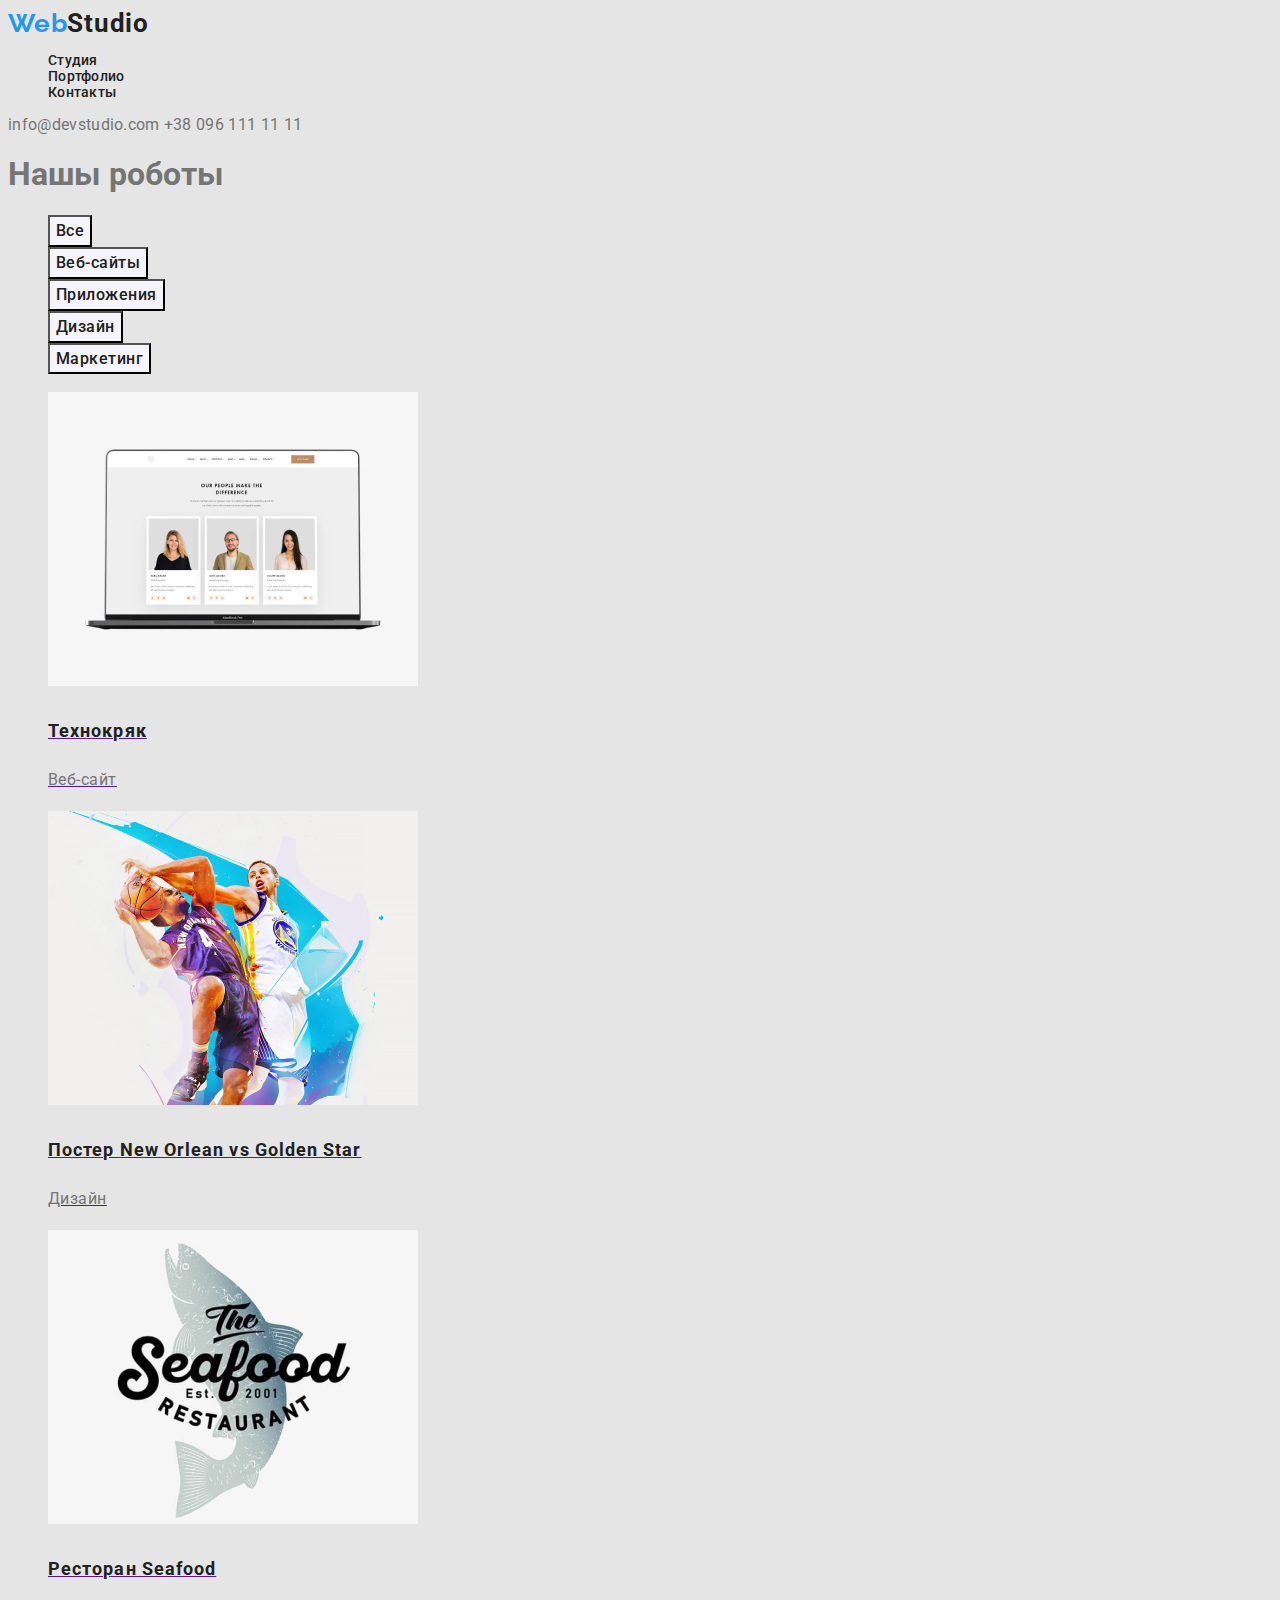
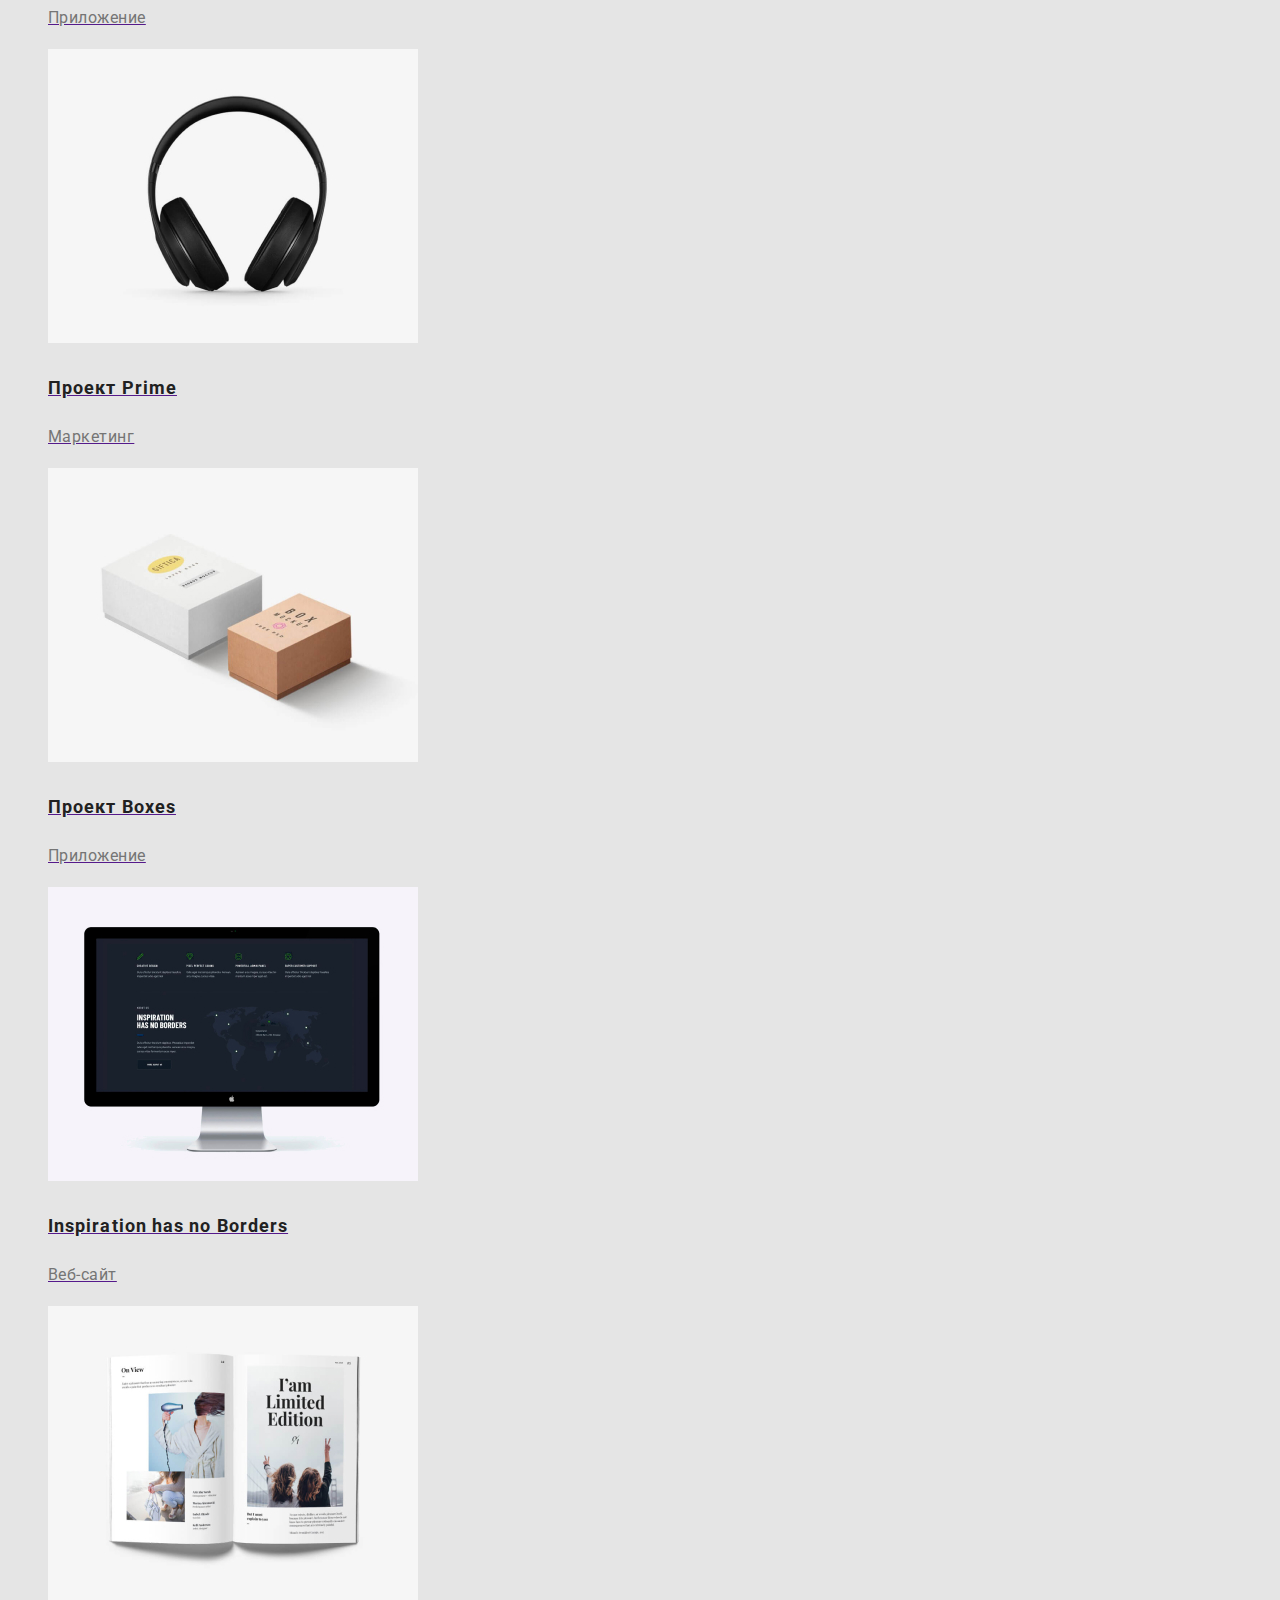
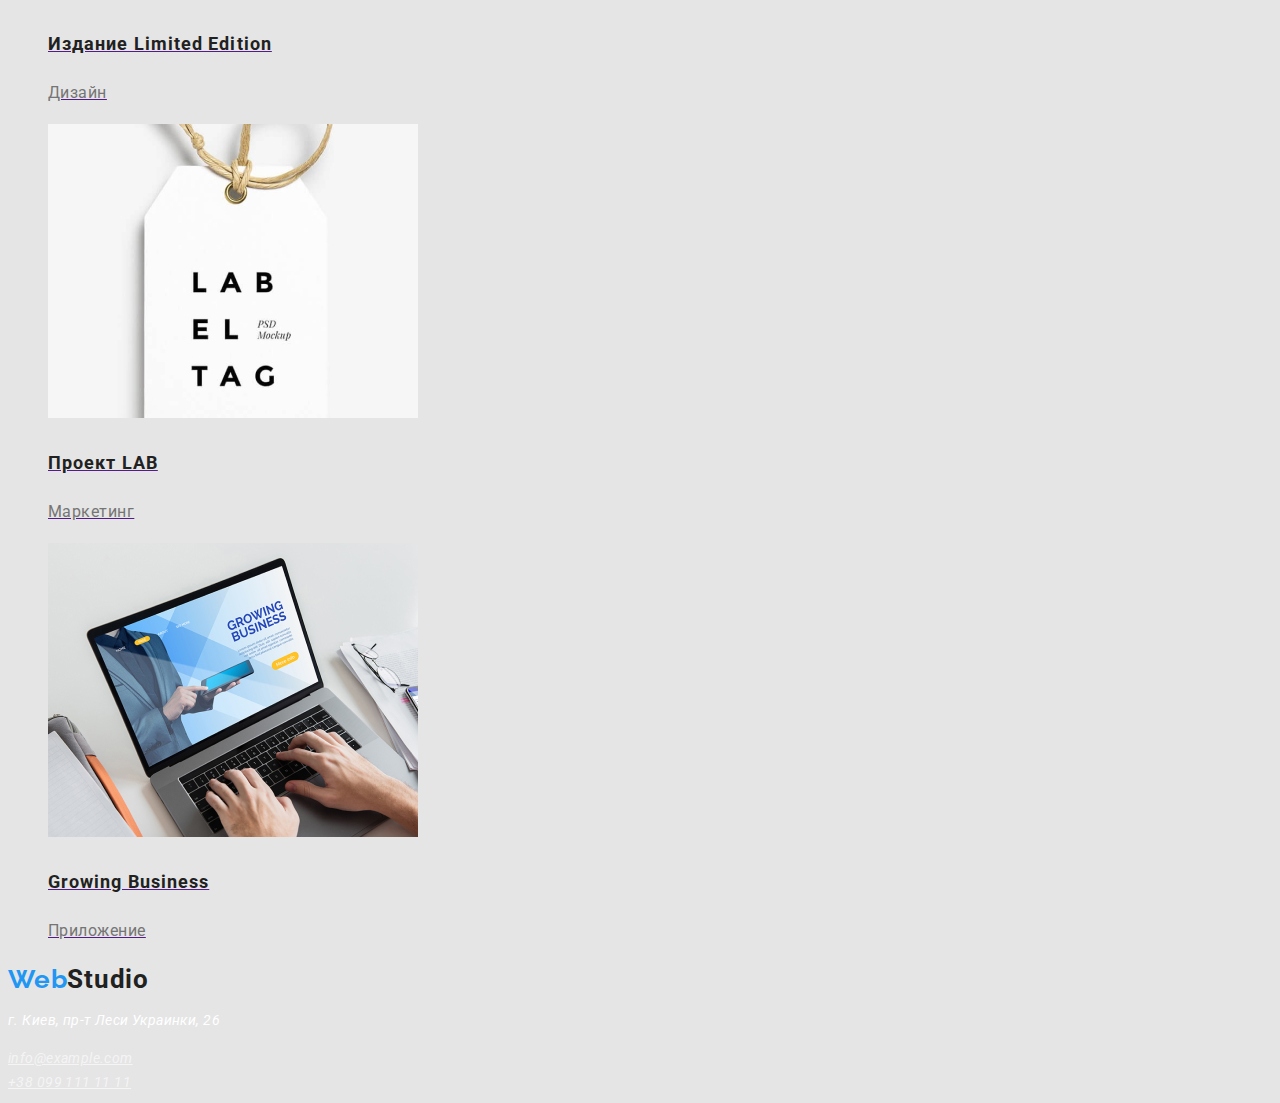
==== portpholio.html @ f786d2f3 "Portpholio" ====
<!DOCTYPE html>
<html lang="ru">
<head>
    <meta charset="UTF-8">
    <meta name="viewport" content="width=device-width, initial-scale=1.0">
    <title>Document</title>
    <link
        href="https://fonts.googleapis.com/css2?family=Raleway:wght@700&family=Roboto:wght@400;500;700;900&display=swap"
        rel="stylesheet">
    <link rel="stylesheet" href="./css/style.css">
</head>

<body class="page">
    <!--Шапка cайту-->
    <header>
        <nav>
            <a class="logo" href="./index.html" lang="en">
                <span class="logo-web">Web</span>Studio
            </a>
            <ul class="navi list">
                <li>
                    <a class="navi title" href="./index.html">Студия</a>
                </li>
                <li>
                    <a class="navi title" href="">Портфолио</a>
                </li>
                <li>
                    <a class="navi title" href="">Контакты</a>
                </li>
            </ul>
        </nav>
        <address class="navi-address">
            <a class="link" href="mailto:info@devstudio.com">info@devstudio.com</a>
            <a class="link" href="tel:+380961111111">+38 096 111 11 11</a>
        </address>
    </header>

    <main>
        <section>
             <h1>Нашы роботы</h1>
             <ul class="button-menu list">
                 <li>
                     <button class="button-name" type="button">Все</button>
                 </li>
                 <li>
                     <button class="button-name" type="button">Веб-сайты</button>
                 </li>
                 <li>
                    <button class="button-name" type="button">Приложения</button>
                 </li>
                 <li>
                    <button class="button-name" type="button">Дизайн</button>
                 </li>
                 <li>
                    <button class="button-name" type="button">Маркетинг</button>
                 </li>
             </ul>
             <ul class="item-menu list">
                 <li>
                     <a href=""><img src="./img/Portpholio/img1.jpg" alt="Ноутбук">
                     <h2 class="item-menu title">Технокряк</h2>
                     <p class="paragraph">Веб-сайт</p>
                     </a>
                 </li>
                 <li>
                    <a href=""><img src="./img/Portpholio/img2.jpg" alt="Баскетболісти">
                         <h2 class="item-menu title">Постер New Orlean vs Golden Star</h2>
                         <p class="paragraph">Дизайн</p>
                     </a>
                 </li>
                 <li>
                     <a href=""><img src="./img/Portpholio/img3.jpg" alt="Логотип">
                          <h2 class="item-menu title">Ресторан Seafood</h2>
                          <p class="paragraph">Приложение</p>
                     </a>
                 </li>
                 <li>
                     <a href=""><img src="./img/Portpholio/img4.jpg" alt="Навушники"> 
                         <h2 class="item-menu title">Проект Prime</h2>
                         <p class="paragraph">Маркетинг</p>
                     </a>
                 </li>
                 <li>
                     <a href=""><img src="./img/Portpholio/img5.jpg" alt="Упаковка">
                         <h2 class="item-menu title">Проект Boxes</h2>
                         <p class="paragraph">Приложение</p>
                     </a>
                 </li>
                 <li>
                     <a href=""><img src="./img/Portpholio/img6.jpg" alt="Екран компютера">
                         <h2 class="item-menu title">Inspiration has no Borders</h2>
                         <p class="paragraph">Веб-сайт</p>
                     </a>
                 </li>
                <li>
                     <a href=""><img src="./img/Portpholio/img7.jpg" alt="Журнал">
                         <h2 class="item-menu title">Издание Limited Edition</h2>
                         <p class="paragraph">Дизайн</p>
                     </a>
                </li>
                <li>
                     <a href=""><img src="./img/Portpholio/img8.jpg" alt="Бірка">
                         <h2 class="item-menu title">Проект LAB</h2>
                         <p class="paragraph">Маркетинг</p>
                     </a>
                </li>
                <li>
                     <a href=""><img src="./img/Portpholio/img9.jpg" alt="Ноутбук">
                         <h2 class="item-menu title">Growing Business</h2>
                         <p class="paragraph">Приложение</p>
                     </a>
                </li>
             </ul>
        </section>
    </main>

    <!--Подвал-->
    <footer>
        <a class="logo" href="./index.html" lang="en">
            <span class="logo-web">Web</span>Studio
        </a>
        <address class="footer-address">
            <p>г. Киев, пр-т Леси Украинки, 26</p>
            <a class="footer-link" href="mailto:info@example.com">info@example.com</a><br>
            <a class="footer-link" href="tell:+380991111111">+38 099 111 11 11</a>
        </address>
    </footer>

</body>

</html>
---- css/style.css ----
:root {
  --primery-text-color: #757575;
  --title-text-color: #212121;
  --accent-color: #2196f3;
}

/*body*/
.page {
  background-color: #e5e5e5;
  color: var(--primery-text-color);
  font-family: roboto, sans-serif;
}

.title {
  color: var(--title-text-color);
}

.list {
  list-style: none;
}

/*header*/
.logo {
  color: var(--title-text-color);
  font-size: 26px;
  line-height: 1.2;
  letter-spacing: 0.03em;
  font-weight: 700;
  text-decoration: none;
}

.logo-web {
  color: var(--accent-color);
  font-family: raleway, sans-serif;
}

.navi {
  text-decoration: none;
  font-weight: 500;
  font-size: 14px;
  line-height: 1.14;
  letter-spacing: 0.02em;
}

.navi:hover,
.navi:focus {
  color: var(--accent-color);
}

.navi-address > a {
  color: var(--primery-text-color);
  text-decoration: none;
  font-weight: 500;
  font-size: 14px;
  line-height: 1.14;
  letter-spacing: 0.02em;
  font: inherit;
  font-style: normal;
}

.navi-address > a:hover,
.navi-address > a:focus {
  color: var(--accent-color);
}

/*main*/
.hero-title {
  color: #ffffff;
  font-weight: 900;
  font-size: 44px;
  line-height: 1.36;
  text-align: center;
  letter-spacing: 0.06em;
  text-transform: uppercase;
}

.hero > button {
  color: #ffffff;
  background: #2196f3;
  border-color: #2196f3;
  font: inherit;
  font-weight: 700;
  font-size: 16px;
  line-height: 1.87;
  display: flex;
  align-items: center;
  text-align: center;
  letter-spacing: 0.06em;
}

/*priority*/
.priority-list {
  font-weight: 700;
  font-size: 14px;
  line-height: 1.14;
  letter-spacing: 0.03em;
  text-transform: uppercase;
}

.priority-list > p {
  font-weight: 400;
  font-size: 14px;
  line-height: 1.71;
  letter-spacing: 0.03em;
}

/*what-we-do*/
.what-we-do {
  font-weight: 700;
  font-size: 36px;
  line-height: 1.16;
  text-align: center;
  letter-spacing: 0.03em;
}

/*comand*/
.comand {
  font-weight: 700;
  font-size: 36px;
  line-height: 1.16;
  text-align: center;
  letter-spacing: 0.03em;
}

.comand-list {
  font-weight: 500;
  font-size: 16px;
  line-height: 1.19;
  text-align: center;
  letter-spacing: 0.03em;
}

.profession {
  font-weight: 400;
  font-size: 16px;
  line-height: 1.19;
  text-align: center;
  letter-spacing: 0.03em;
}

/*footer*/
.footer-address {
  color: #ffffff;
  font-weight: 400;
  font-size: 14px;
  line-height: 1.71;
  letter-spacing: 0.03em;
}

.footer-link {
  color: rgba(255, 255, 255, 0.6);
  font-weight: 400;
  font-size: 14px;
  line-height: 1.71;
  letter-spacing: 0.03em;
}

/*Portpholio*/
/*buttons*/
.button-name {
  color: var(--title-text-color);
  background-color: #f5f4fa;
  font-weight: 500;
  font-size: 16px;
  line-height: 1.62;
  text-align: center;
  letter-spacing: 0.03em;
  font-family: roboto, sans-serif;
}

.button-menu button:hover,
.button-menu button:focus {
  background-color: var(--accent-color);
  color: #ffffff;
}

/*item-menu*/
.item-menu {
  font-weight: 700;
  font-size: 18px;
  line-height: 2;
  letter-spacing: 0.06em;
  text-decoration: none;
}

.paragraph {
  font-weight: 400;
  font-size: 16px;
  line-height: 1.87;
  letter-spacing: 0.03em;
  color: var(--primery-text-color);
  text-decoration: none;
}
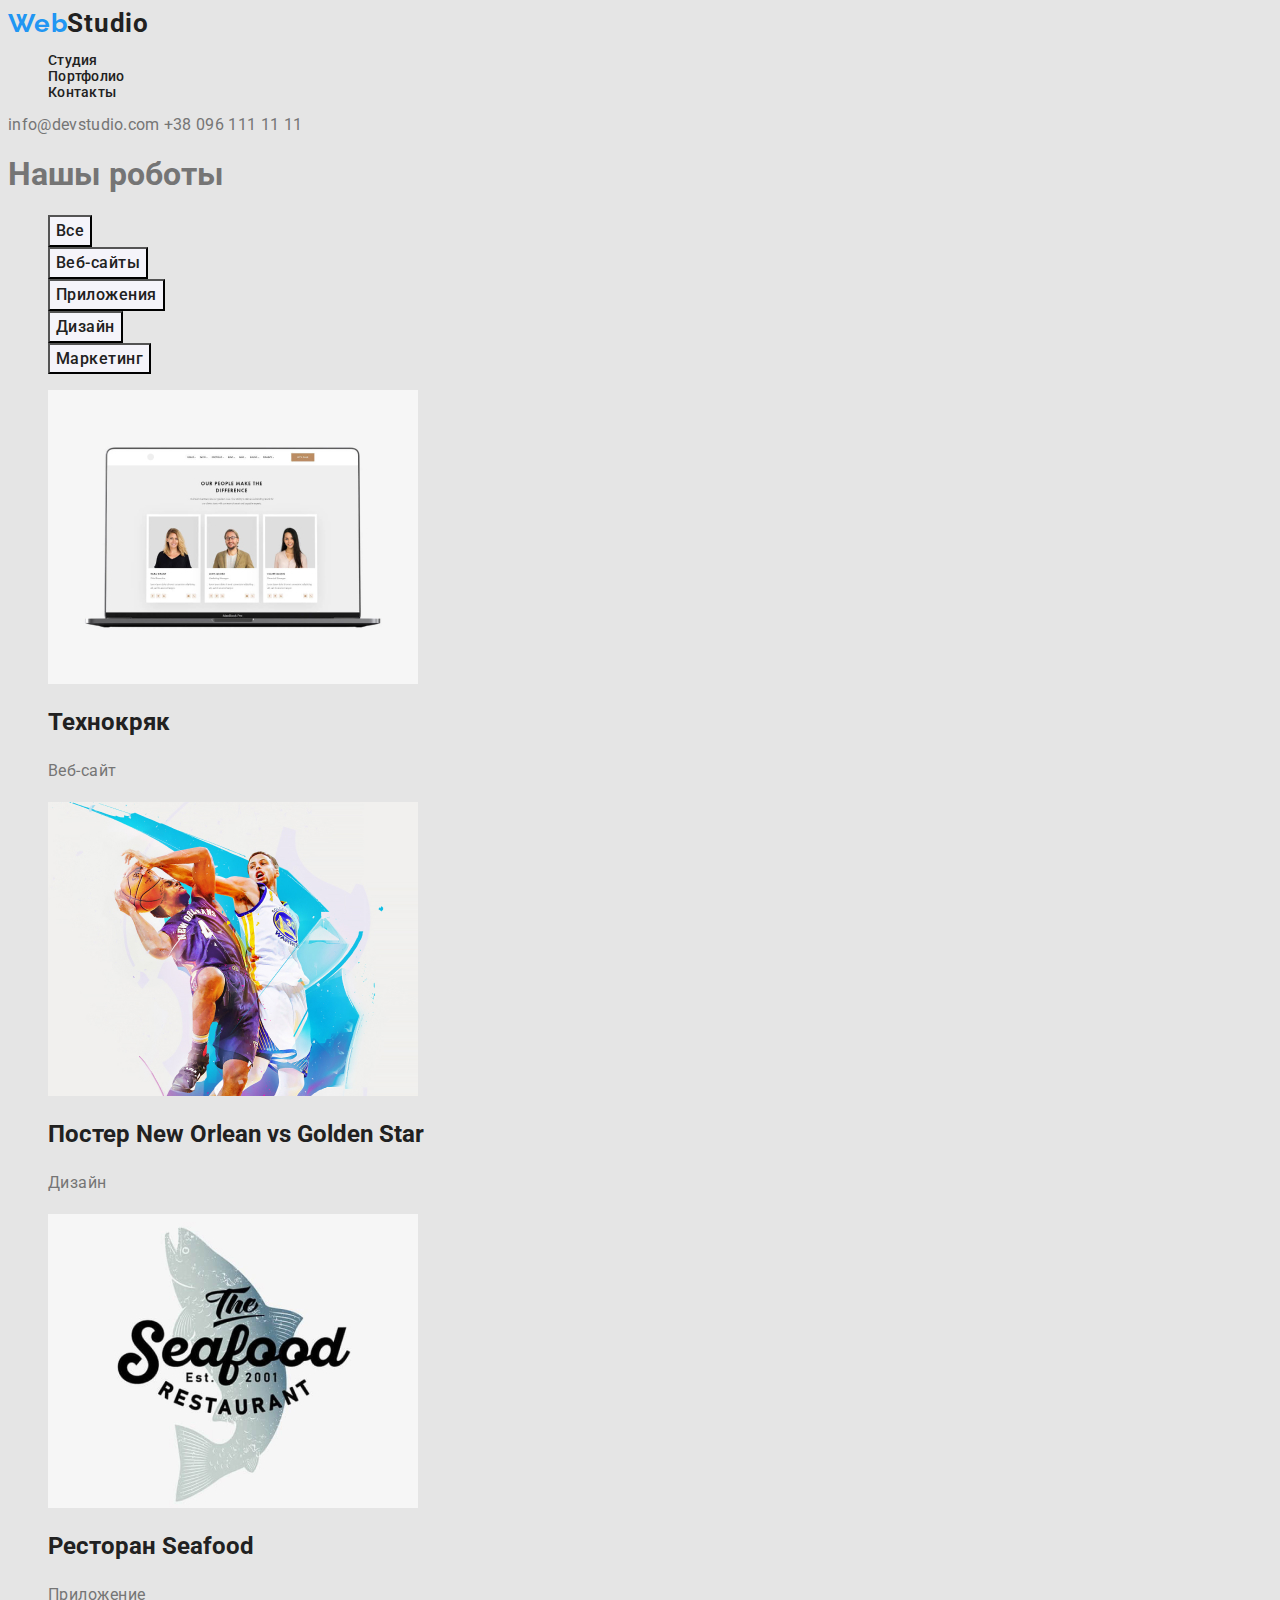
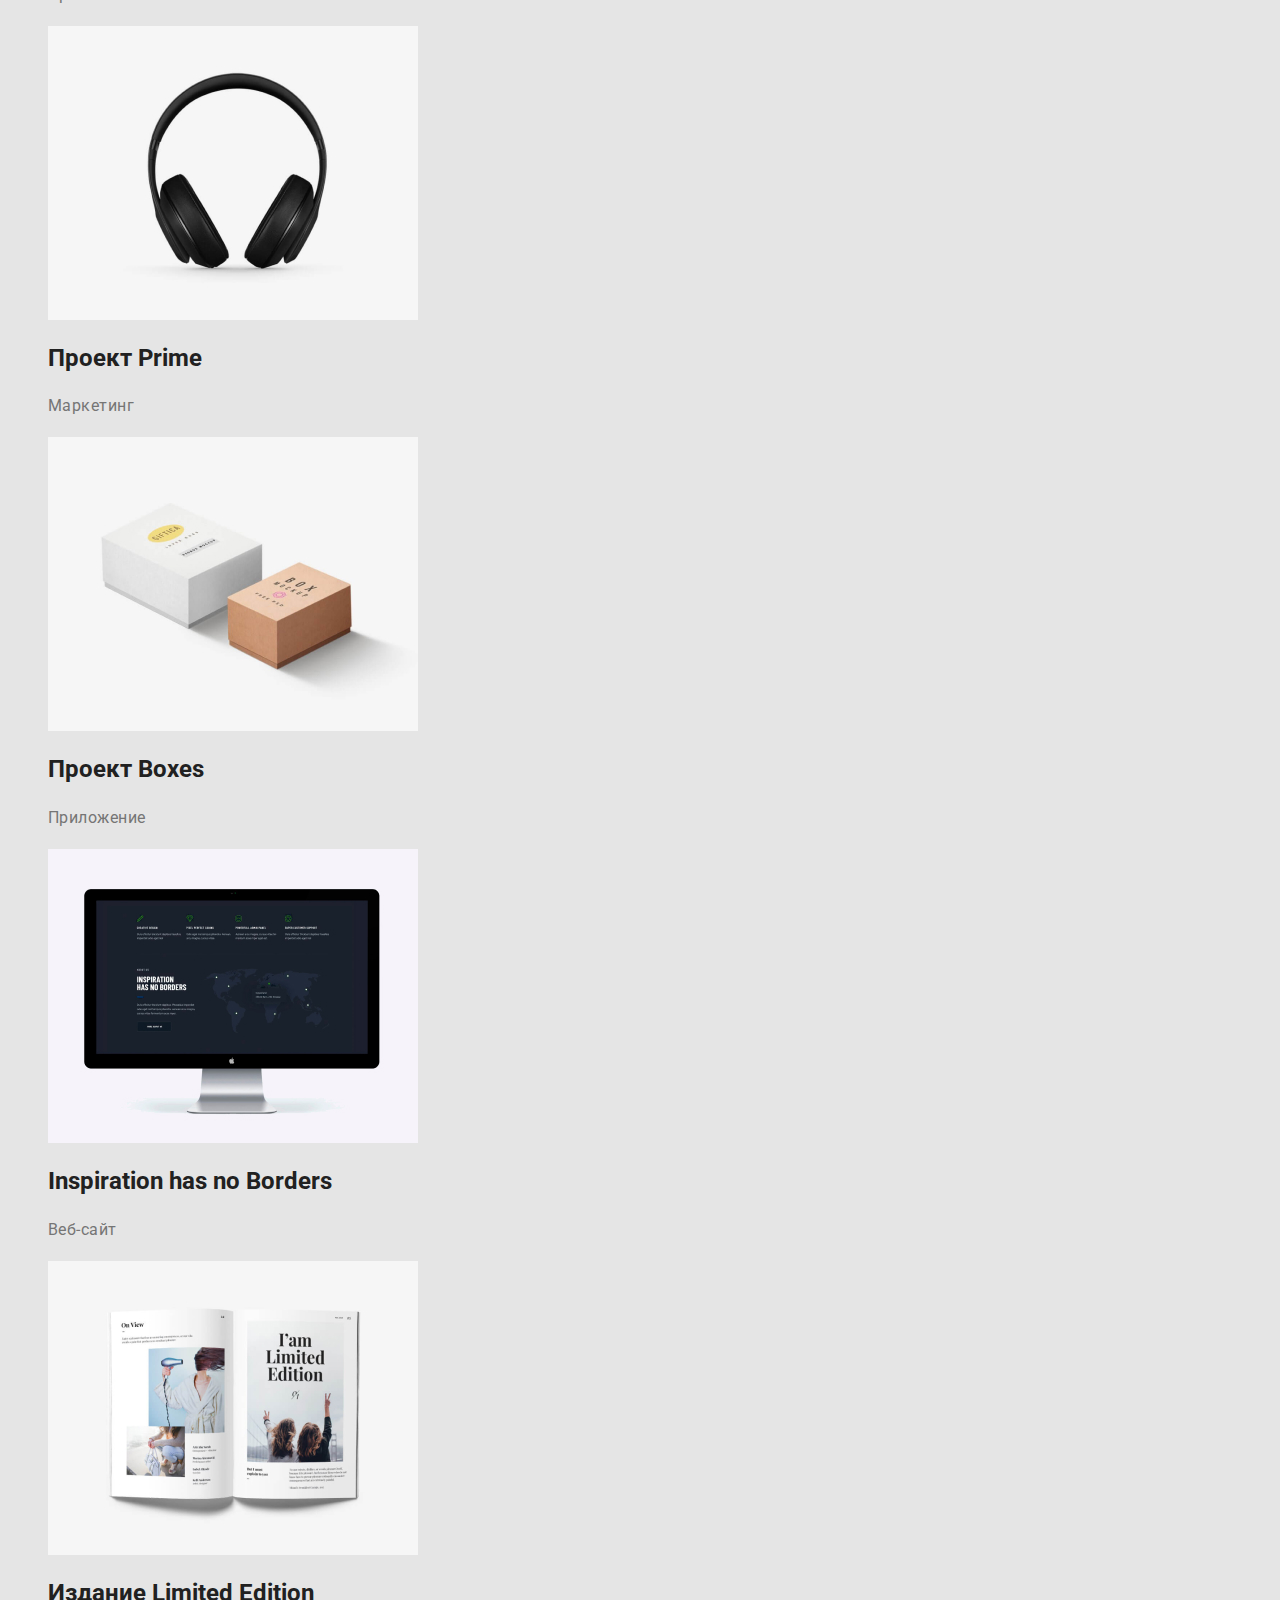
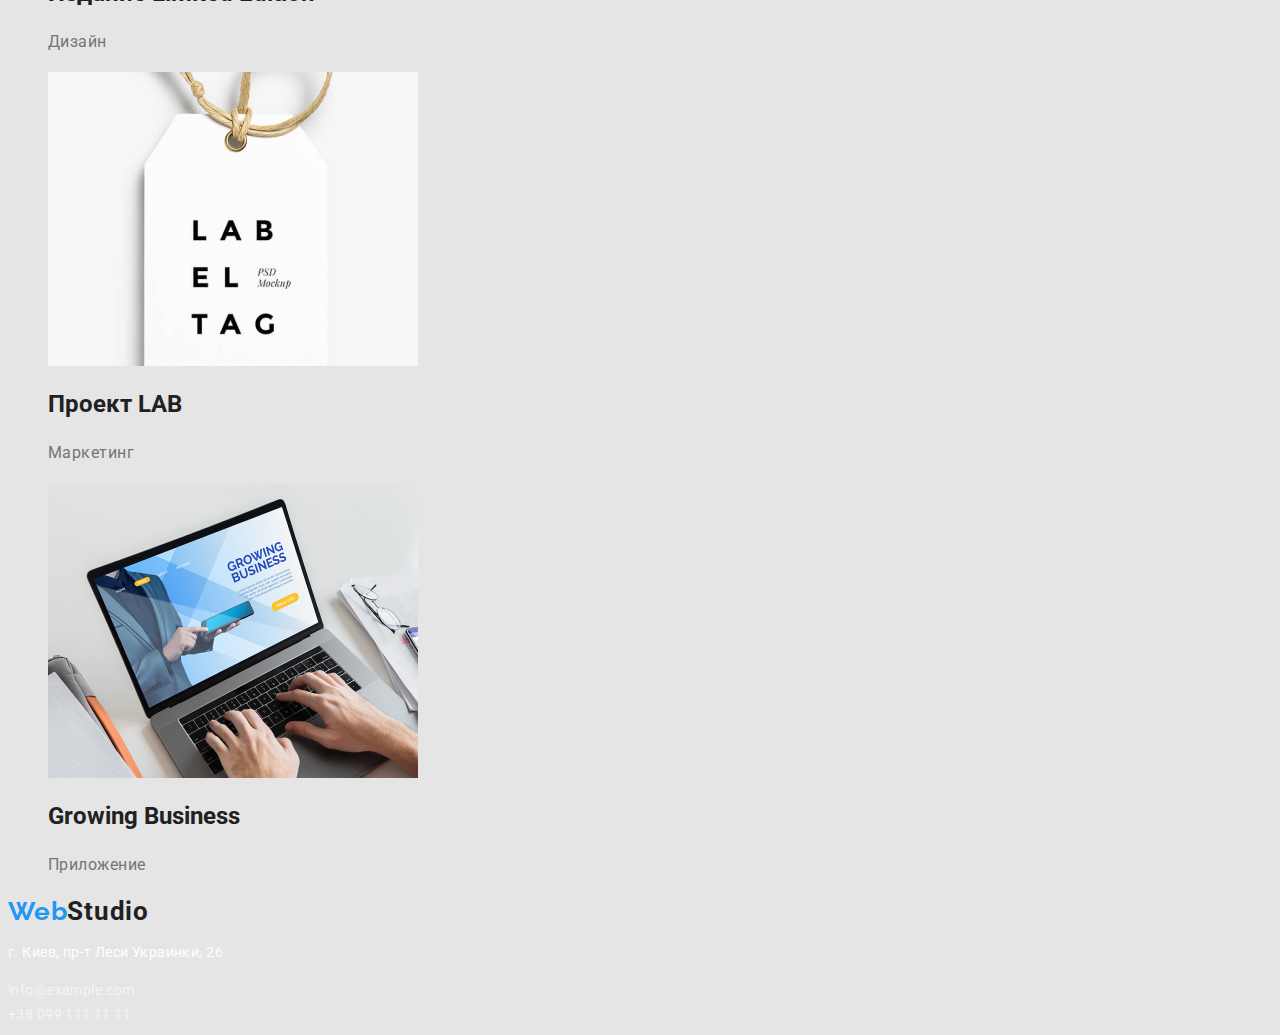
==== commit 9b5781a9: "зняті підкреслення в ссилок" ====
--- a/portpholio.html
+++ b/portpholio.html
@@ -57,55 +57,55 @@
              </ul>
              <ul class="item-menu list">
                  <li>
-                     <a href=""><img src="./img/Portpholio/img1.jpg" alt="Ноутбук">
+                     <a class="link" href=""><img src="./img/Portpholio/img1.jpg" alt="Ноутбук">
                      <h2 class="item-menu title">Технокряк</h2>
                      <p class="paragraph">Веб-сайт</p>
                      </a>
                  </li>
                  <li>
-                    <a href=""><img src="./img/Portpholio/img2.jpg" alt="Баскетболісти">
+                    <a class="link" href=""><img src="./img/Portpholio/img2.jpg" alt="Баскетболісти">
                          <h2 class="item-menu title">Постер New Orlean vs Golden Star</h2>
                          <p class="paragraph">Дизайн</p>
                      </a>
                  </li>
                  <li>
-                     <a href=""><img src="./img/Portpholio/img3.jpg" alt="Логотип">
+                     <a class="link" href=""><img src="./img/Portpholio/img3.jpg" alt="Логотип">
                           <h2 class="item-menu title">Ресторан Seafood</h2>
                           <p class="paragraph">Приложение</p>
                      </a>
                  </li>
                  <li>
-                     <a href=""><img src="./img/Portpholio/img4.jpg" alt="Навушники"> 
+                     <a class="link" href=""><img src="./img/Portpholio/img4.jpg" alt="Навушники"> 
                          <h2 class="item-menu title">Проект Prime</h2>
                          <p class="paragraph">Маркетинг</p>
                      </a>
                  </li>
                  <li>
-                     <a href=""><img src="./img/Portpholio/img5.jpg" alt="Упаковка">
+                     <a class="link" href=""><img src="./img/Portpholio/img5.jpg" alt="Упаковка">
                          <h2 class="item-menu title">Проект Boxes</h2>
                          <p class="paragraph">Приложение</p>
                      </a>
                  </li>
                  <li>
-                     <a href=""><img src="./img/Portpholio/img6.jpg" alt="Екран компютера">
+                     <a class="link" href=""><img src="./img/Portpholio/img6.jpg" alt="Екран компютера">
                          <h2 class="item-menu title">Inspiration has no Borders</h2>
                          <p class="paragraph">Веб-сайт</p>
                      </a>
                  </li>
                 <li>
-                     <a href=""><img src="./img/Portpholio/img7.jpg" alt="Журнал">
+                     <a class="link" href=""><img src="./img/Portpholio/img7.jpg" alt="Журнал">
                          <h2 class="item-menu title">Издание Limited Edition</h2>
                          <p class="paragraph">Дизайн</p>
                      </a>
                 </li>
                 <li>
-                     <a href=""><img src="./img/Portpholio/img8.jpg" alt="Бірка">
+                     <a class="link" href=""><img src="./img/Portpholio/img8.jpg" alt="Бірка">
                          <h2 class="item-menu title">Проект LAB</h2>
                          <p class="paragraph">Маркетинг</p>
                      </a>
                 </li>
                 <li>
-                     <a href=""><img src="./img/Portpholio/img9.jpg" alt="Ноутбук">
+                     <a class="link" href=""><img src="./img/Portpholio/img9.jpg" alt="Ноутбук">
                          <h2 class="item-menu title">Growing Business</h2>
                          <p class="paragraph">Приложение</p>
                      </a>
--- a/css/style.css
+++ b/css/style.css
@@ -145,6 +145,7 @@
   font-size: 14px;
   line-height: 1.71;
   letter-spacing: 0.03em;
+  font-style: normal;
 }
 
 .footer-link {
@@ -153,6 +154,7 @@
   font-size: 14px;
   line-height: 1.71;
   letter-spacing: 0.03em;
+  text-decoration: none;
 }
 
 /*Portpholio*/
@@ -175,12 +177,11 @@
 }
 
 /*item-menu*/
-.item-menu {
+.item-menu .a {
   font-weight: 700;
   font-size: 18px;
   line-height: 2;
   letter-spacing: 0.06em;
-  text-decoration: none;
 }
 
 .paragraph {
@@ -189,5 +190,8 @@
   line-height: 1.87;
   letter-spacing: 0.03em;
   color: var(--primery-text-color);
+}
+
+.link {
   text-decoration: none;
 }
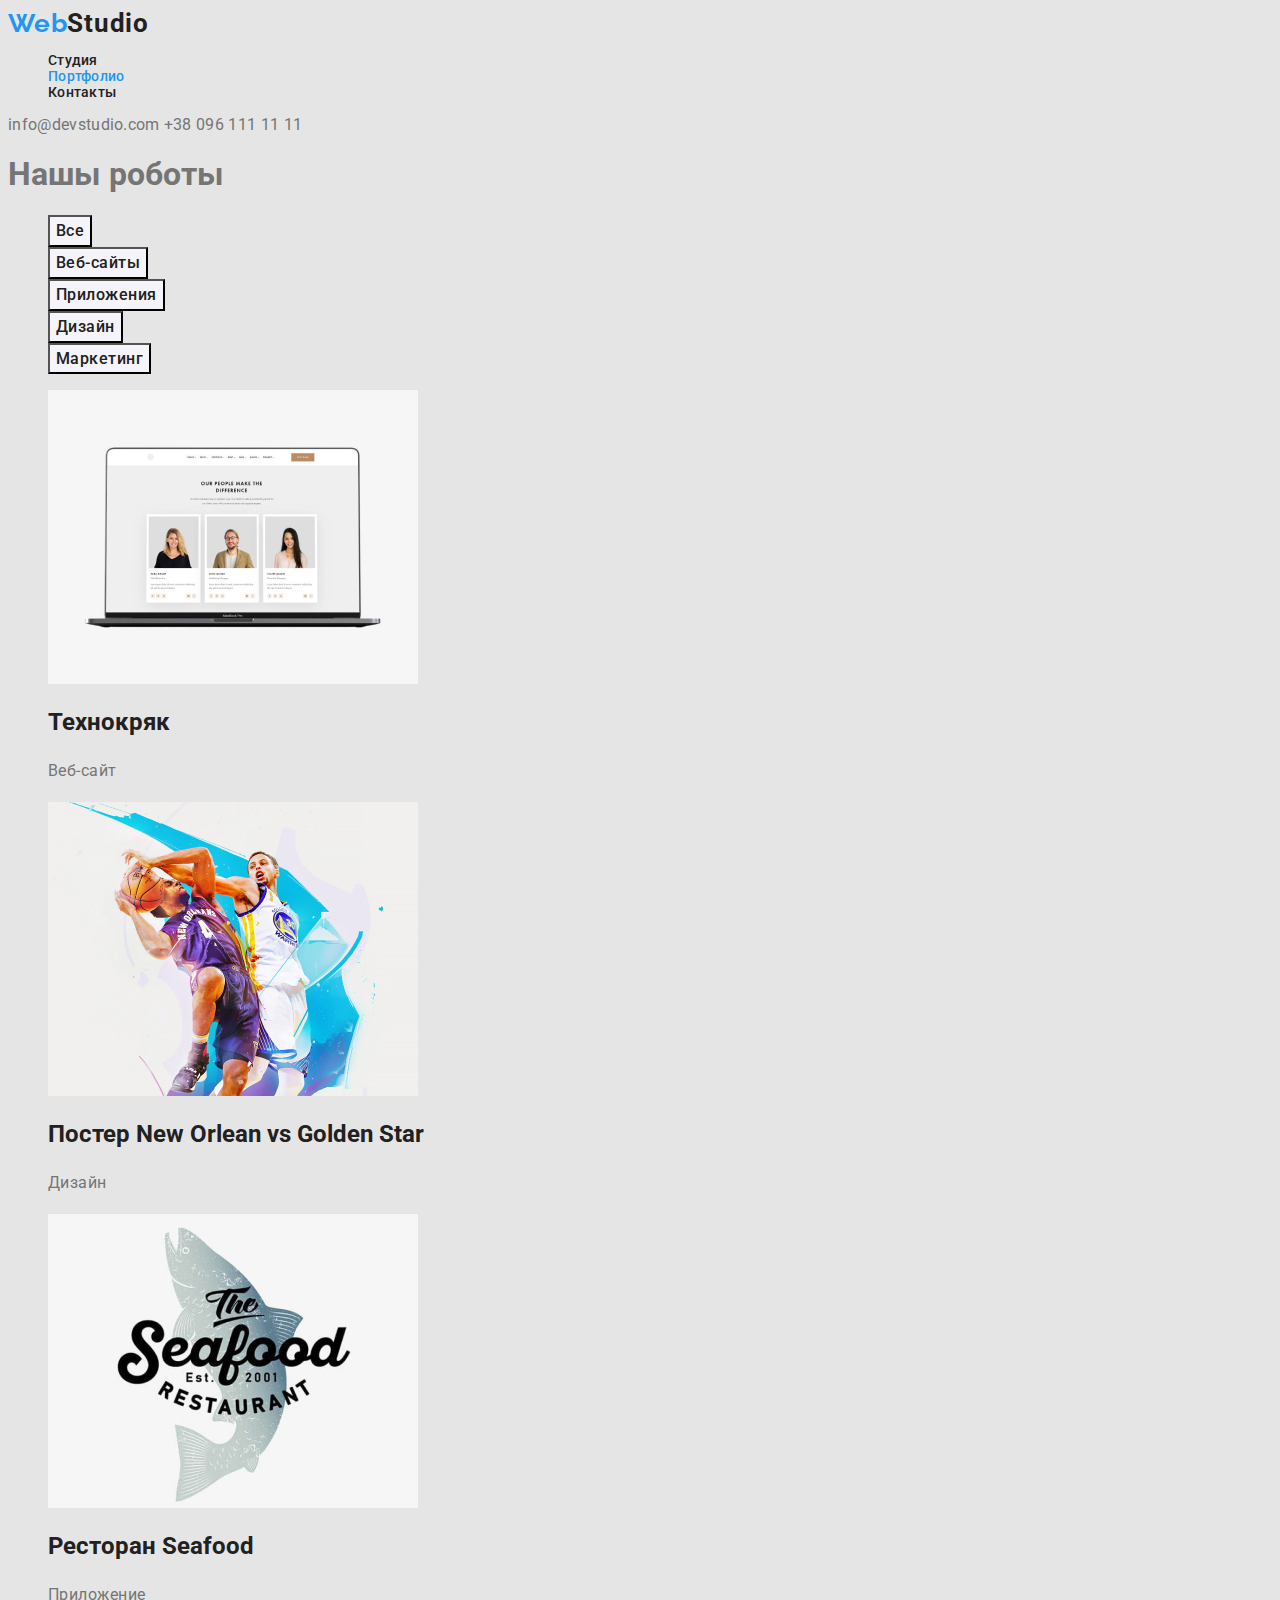
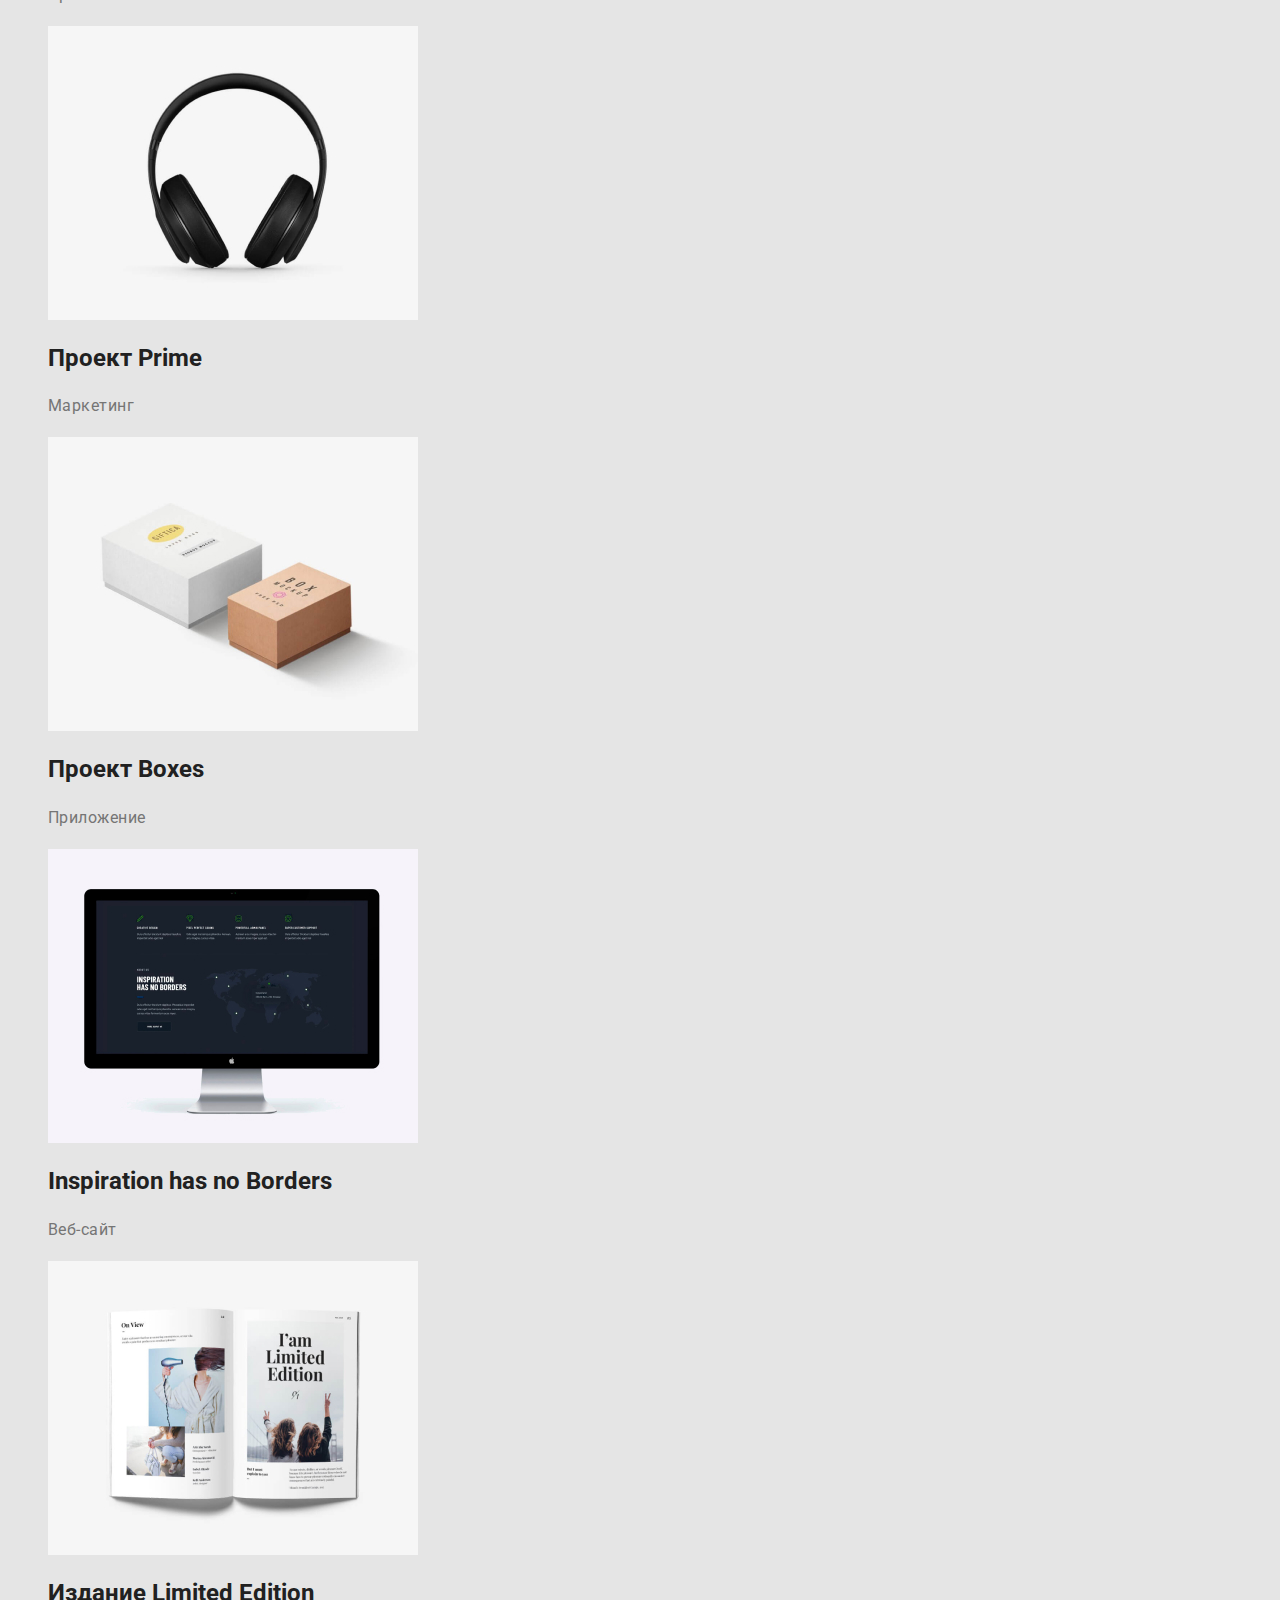
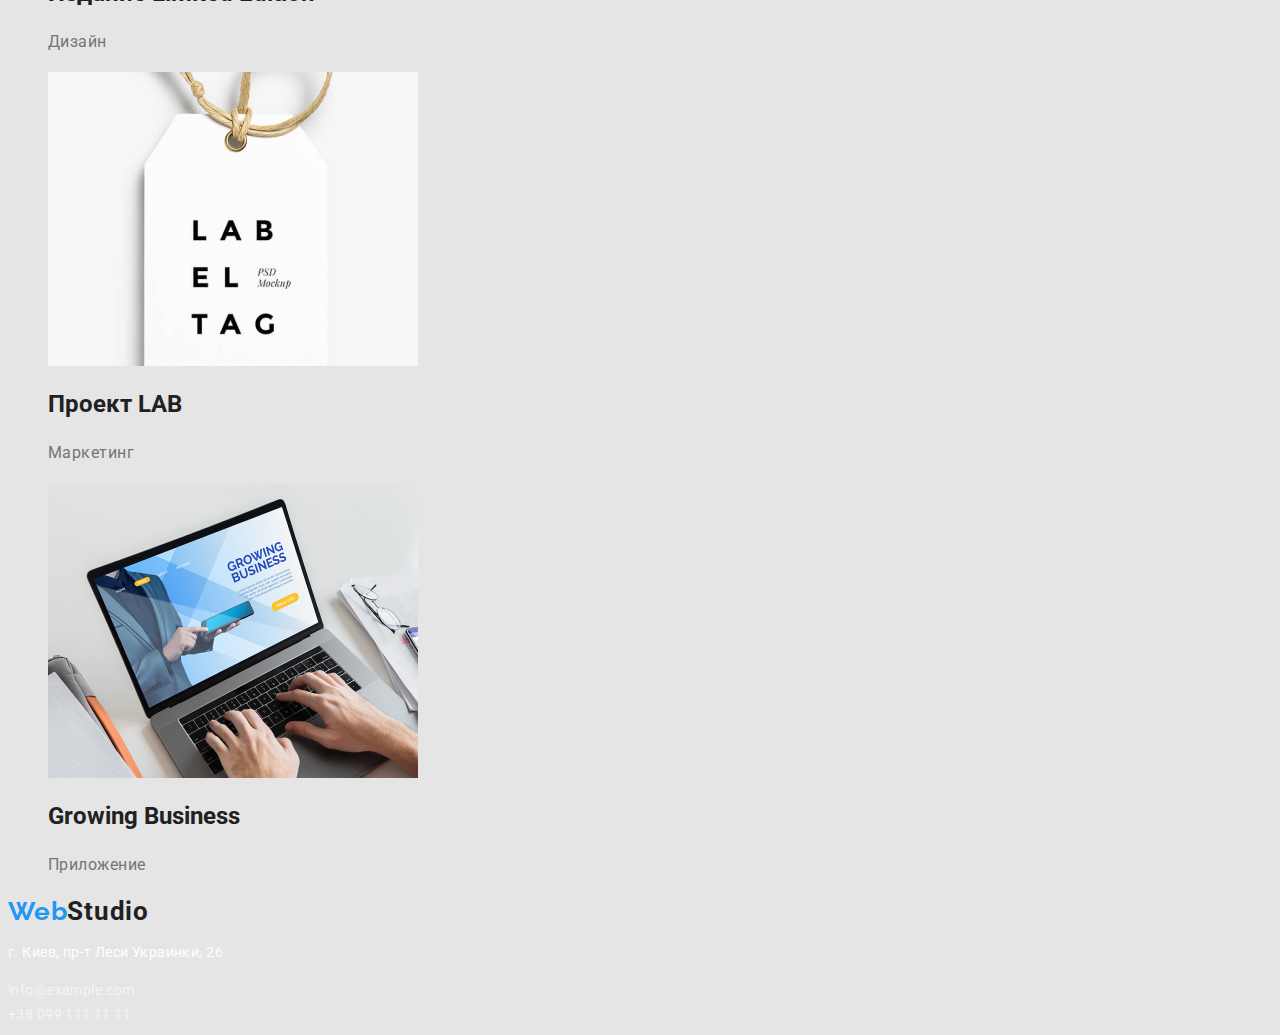
==== commit 3e656b50: "дороблене меню curent" ====
--- a/portpholio.html
+++ b/portpholio.html
@@ -22,7 +22,7 @@
                     <a class="navi title" href="./index.html">Студия</a>
                 </li>
                 <li>
-                    <a class="navi title" href="">Портфолио</a>
+                    <a class="navi title curent" href="">Портфолио</a>
                 </li>
                 <li>
                     <a class="navi title" href="">Контакты</a>
--- a/css/style.css
+++ b/css/style.css
@@ -47,6 +47,10 @@
   color: var(--accent-color);
 }
 
+.navi.curent {
+  color: var(--accent-color);
+}
+
 .navi-address > a {
   color: var(--primery-text-color);
   text-decoration: none;
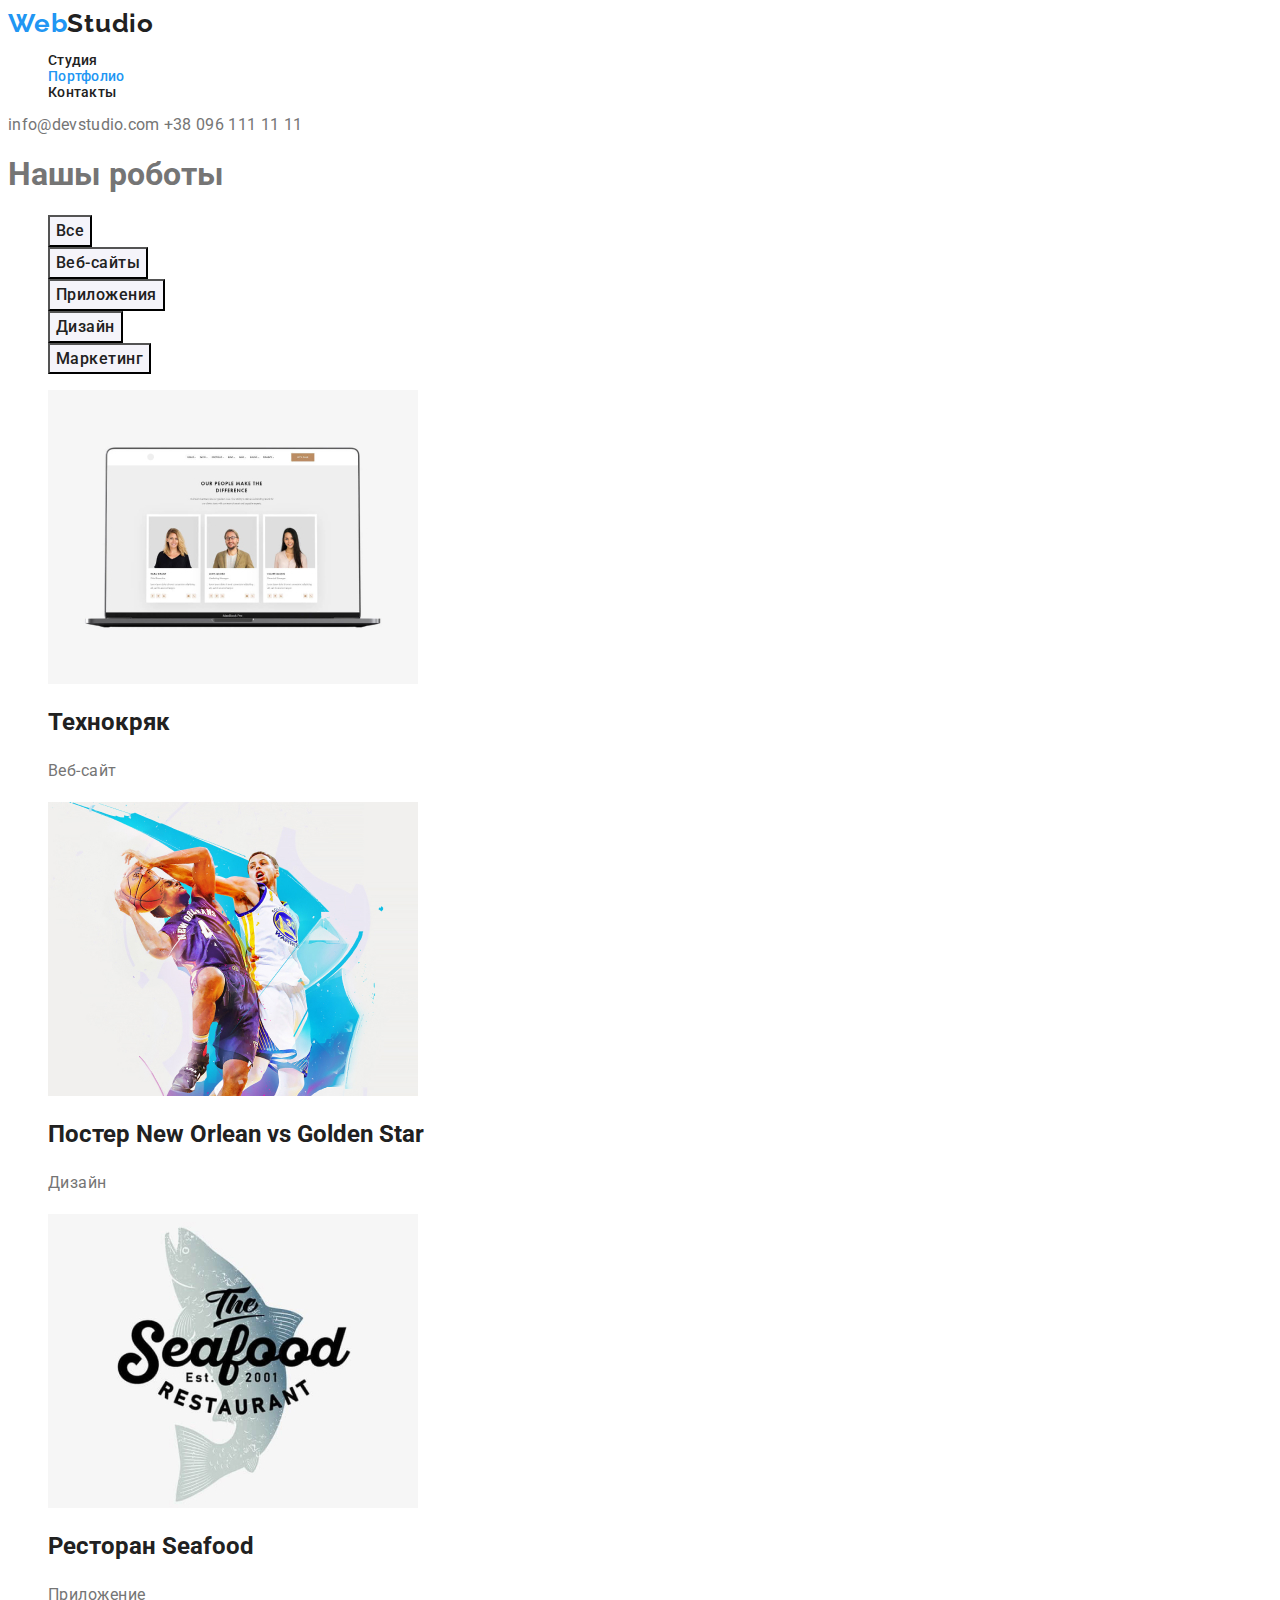
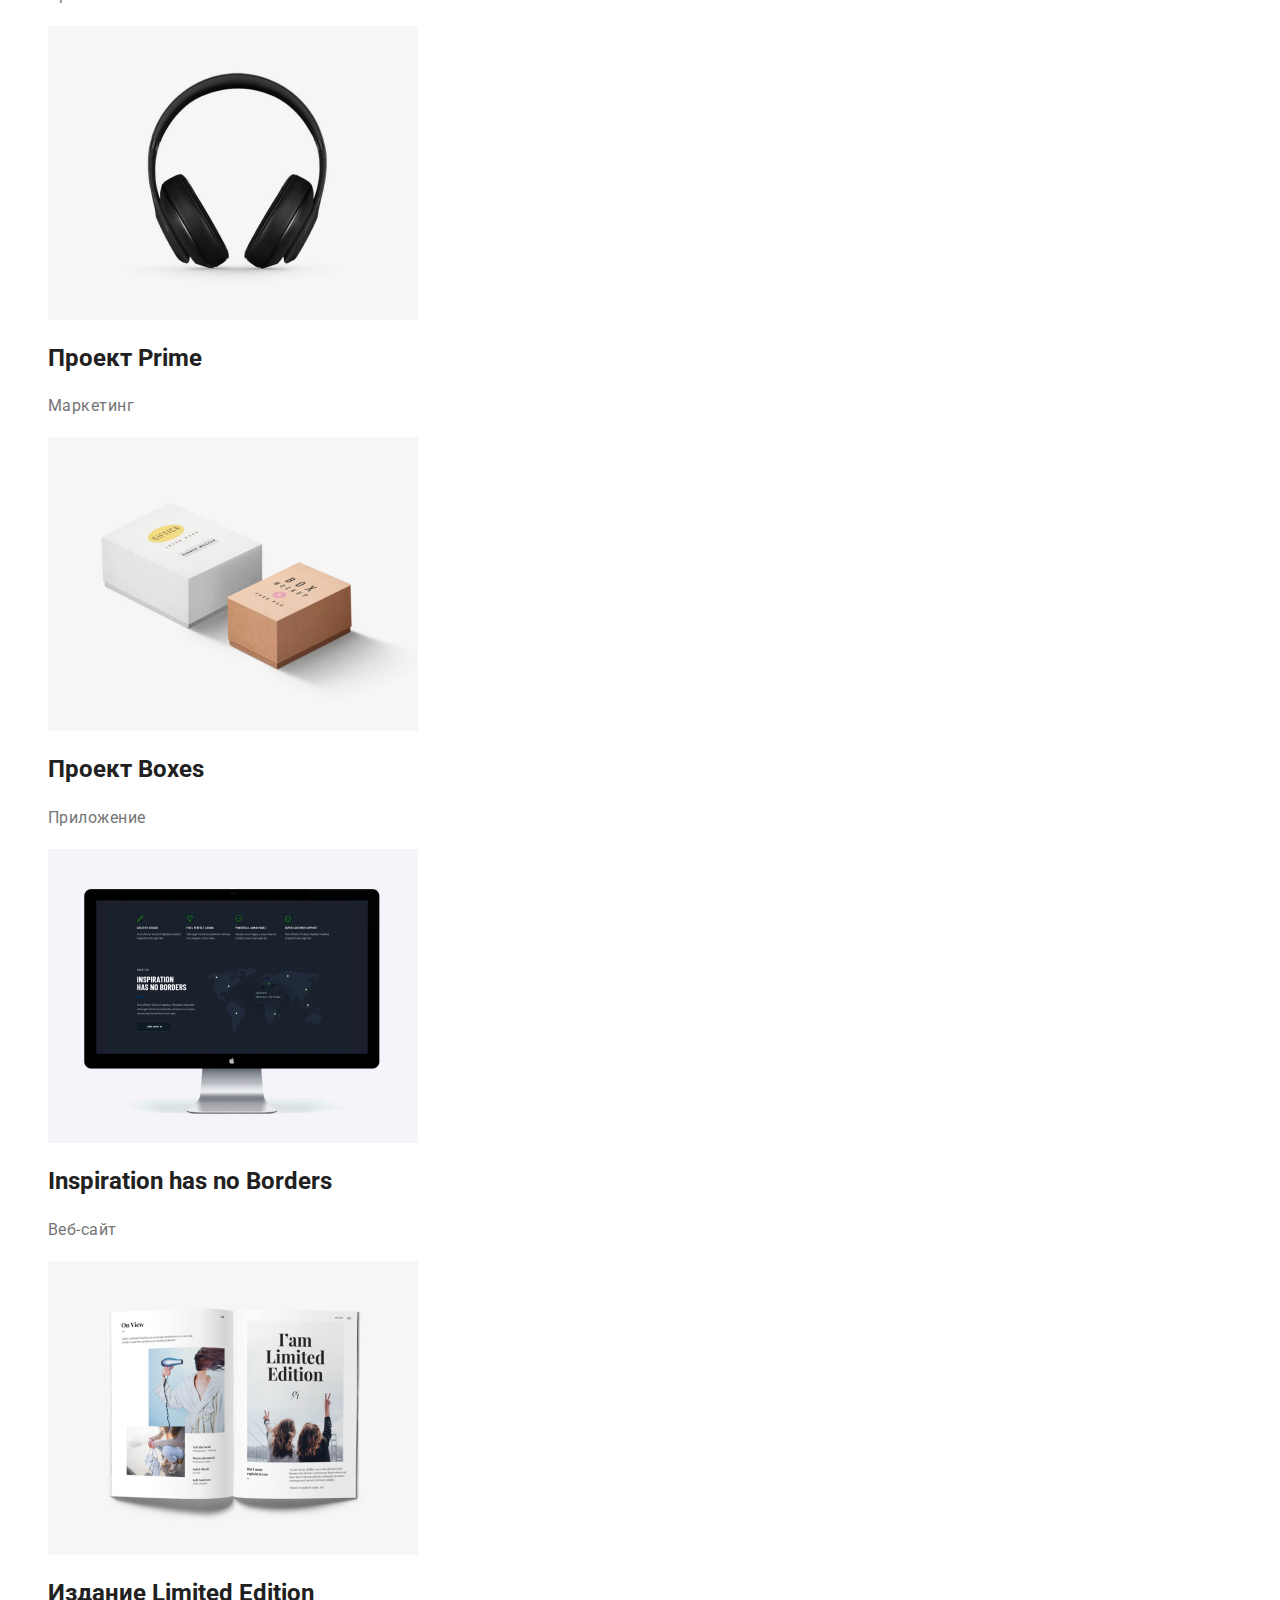
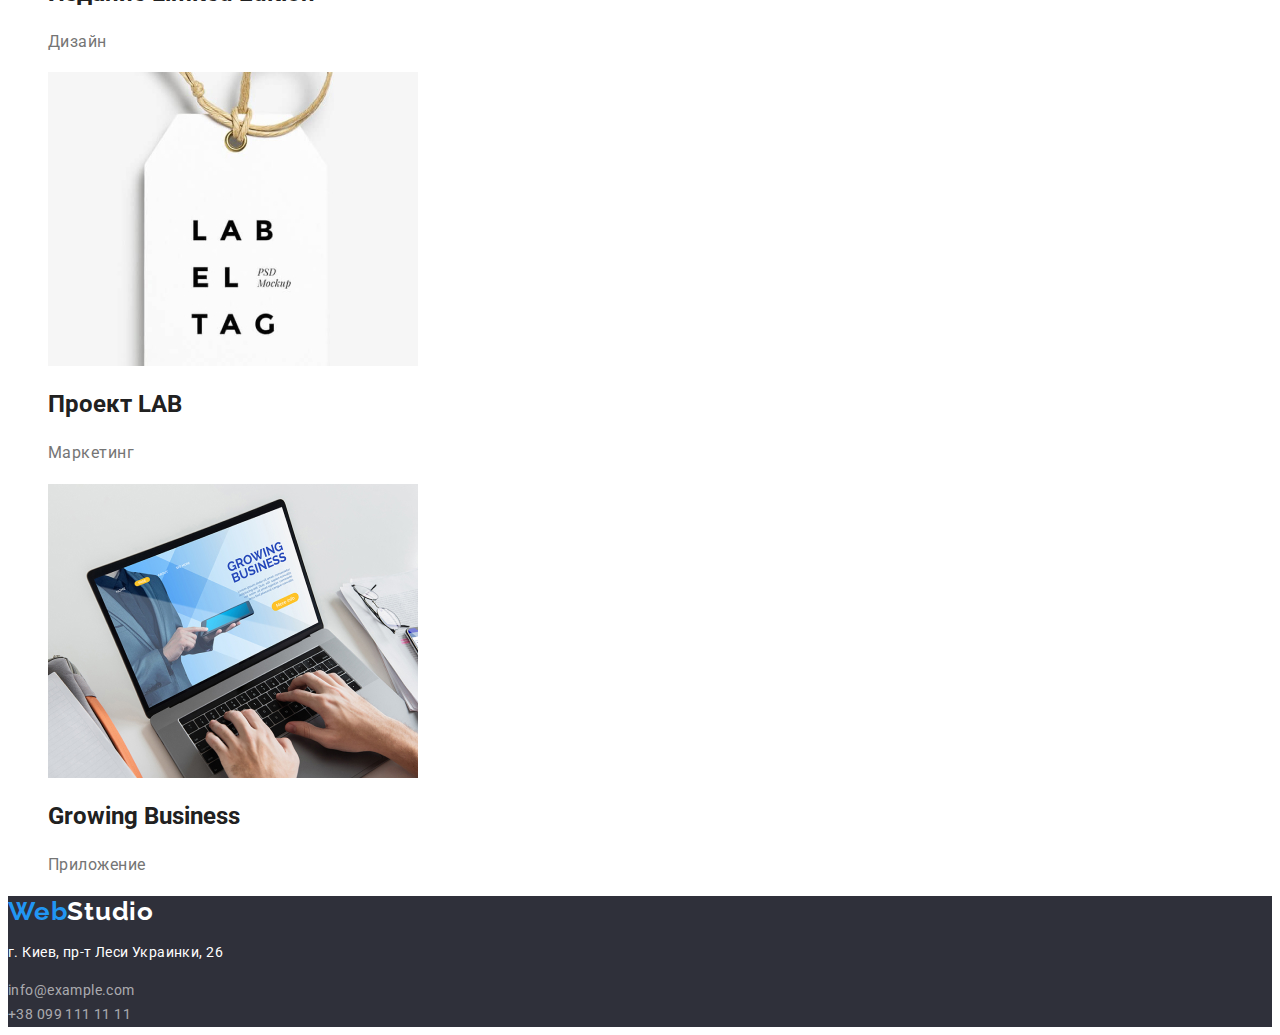
==== commit f6d04e08: "Бекграунд змінив" ====
--- a/portpholio.html
+++ b/portpholio.html
@@ -15,7 +15,7 @@
     <header>
         <nav>
             <a class="logo" href="./index.html" lang="en">
-                <span class="logo-web">Web</span>Studio
+                Web<span class="logo-studio">Studio</span>
             </a>
             <ul class="navi list">
                 <li>
@@ -57,55 +57,55 @@
              </ul>
              <ul class="item-menu list">
                  <li>
-                     <a class="link" href=""><img src="./img/Portpholio/img1.jpg" alt="Ноутбук">
+                     <a class="link" href=""><img src="./img/Portpholio/img1.jpg" alt="Ноутбук" width="370px" height="294px">
                      <h2 class="item-menu title">Технокряк</h2>
                      <p class="paragraph">Веб-сайт</p>
                      </a>
                  </li>
                  <li>
-                    <a class="link" href=""><img src="./img/Portpholio/img2.jpg" alt="Баскетболісти">
+                    <a class="link" href=""><img src="./img/Portpholio/img2.jpg" alt="Баскетболісти" width="370px" height="294px">
                          <h2 class="item-menu title">Постер New Orlean vs Golden Star</h2>
                          <p class="paragraph">Дизайн</p>
                      </a>
                  </li>
                  <li>
-                     <a class="link" href=""><img src="./img/Portpholio/img3.jpg" alt="Логотип">
+                     <a class="link" href=""><img src="./img/Portpholio/img3.jpg" alt="Логотип" width="370px" height="294px">
                           <h2 class="item-menu title">Ресторан Seafood</h2>
                           <p class="paragraph">Приложение</p>
                      </a>
                  </li>
                  <li>
-                     <a class="link" href=""><img src="./img/Portpholio/img4.jpg" alt="Навушники"> 
+                     <a class="link" href=""><img src="./img/Portpholio/img4.jpg" alt="Навушники" width="370px" height="294px"> 
                          <h2 class="item-menu title">Проект Prime</h2>
                          <p class="paragraph">Маркетинг</p>
                      </a>
                  </li>
                  <li>
-                     <a class="link" href=""><img src="./img/Portpholio/img5.jpg" alt="Упаковка">
+                     <a class="link" href=""><img src="./img/Portpholio/img5.jpg" alt="Упаковка" width="370px" height="294px">
                          <h2 class="item-menu title">Проект Boxes</h2>
                          <p class="paragraph">Приложение</p>
                      </a>
                  </li>
                  <li>
-                     <a class="link" href=""><img src="./img/Portpholio/img6.jpg" alt="Екран компютера">
+                     <a class="link" href=""><img src="./img/Portpholio/img6.jpg" alt="Екран компютера" width="370px" height="294px">
                          <h2 class="item-menu title">Inspiration has no Borders</h2>
                          <p class="paragraph">Веб-сайт</p>
                      </a>
                  </li>
                 <li>
-                     <a class="link" href=""><img src="./img/Portpholio/img7.jpg" alt="Журнал">
+                     <a class="link" href=""><img src="./img/Portpholio/img7.jpg" alt="Журнал" width="370px" height="294px">
                          <h2 class="item-menu title">Издание Limited Edition</h2>
                          <p class="paragraph">Дизайн</p>
                      </a>
                 </li>
                 <li>
-                     <a class="link" href=""><img src="./img/Portpholio/img8.jpg" alt="Бірка">
+                     <a class="link" href=""><img src="./img/Portpholio/img8.jpg" alt="Бірка" width="370px" height="294px">
                          <h2 class="item-menu title">Проект LAB</h2>
                          <p class="paragraph">Маркетинг</p>
                      </a>
                 </li>
                 <li>
-                     <a class="link" href=""><img src="./img/Portpholio/img9.jpg" alt="Ноутбук">
+                     <a class="link" href=""><img src="./img/Portpholio/img9.jpg" alt="Ноутбук" width="370px" height="294px">
                          <h2 class="item-menu title">Growing Business</h2>
                          <p class="paragraph">Приложение</p>
                      </a>
@@ -116,14 +116,16 @@
 
     <!--Подвал-->
     <footer>
-        <a class="logo" href="./index.html" lang="en">
-            <span class="logo-web">Web</span>Studio
-        </a>
-        <address class="footer-address">
-            <p>г. Киев, пр-т Леси Украинки, 26</p>
-            <a class="footer-link" href="mailto:info@example.com">info@example.com</a><br>
-            <a class="footer-link" href="tell:+380991111111">+38 099 111 11 11</a>
-        </address>
+        <div class="footer">
+            <a class="logo" href="./index.html" lang="en">
+                Web<span class="logo-footer">Studio</span>
+            </a>
+            <address class="footer-address">
+                <p>г. Киев, пр-т Леси Украинки, 26</p>
+                <a class="footer-link" href="mailto:info@example.com">info@example.com</a><br>
+                <a class="footer-link" href="tell:+380991111111">+38 099 111 11 11</a>
+            </address>
+        </div>
     </footer>
 
 </body>
--- a/css/style.css
+++ b/css/style.css
@@ -6,7 +6,7 @@
 
 /*body*/
 .page {
-  background-color: #e5e5e5;
+  background-color: #ffffff;
   color: var(--primery-text-color);
   font-family: roboto, sans-serif;
 }
@@ -21,17 +21,17 @@
 
 /*header*/
 .logo {
-  color: var(--title-text-color);
+  color: var(--accent-color);
   font-size: 26px;
   line-height: 1.2;
   letter-spacing: 0.03em;
   font-weight: 700;
   text-decoration: none;
-}
-
-.logo-web {
-  color: var(--accent-color);
   font-family: raleway, sans-serif;
+}
+
+.logo-studio {
+  color: var(--title-text-color);
 }
 
 .navi {
@@ -76,6 +76,7 @@
   text-align: center;
   letter-spacing: 0.06em;
   text-transform: uppercase;
+  background-color: #2f303a;
 }
 
 .hero > button {
@@ -124,6 +125,7 @@
   line-height: 1.16;
   text-align: center;
   letter-spacing: 0.03em;
+  background-color: #f5f4fa;
 }
 
 .comand-list {
@@ -143,6 +145,14 @@
 }
 
 /*footer*/
+.footer {
+  background-color: #2f303a;
+}
+
+.logo-footer {
+  color: #ffffff;
+}
+
 .footer-address {
   color: #ffffff;
   font-weight: 400;
@@ -161,7 +171,7 @@
   text-decoration: none;
 }
 
-/*Portpholio*/
+/*Portfolio*/
 /*buttons*/
 .button-name {
   color: var(--title-text-color);
